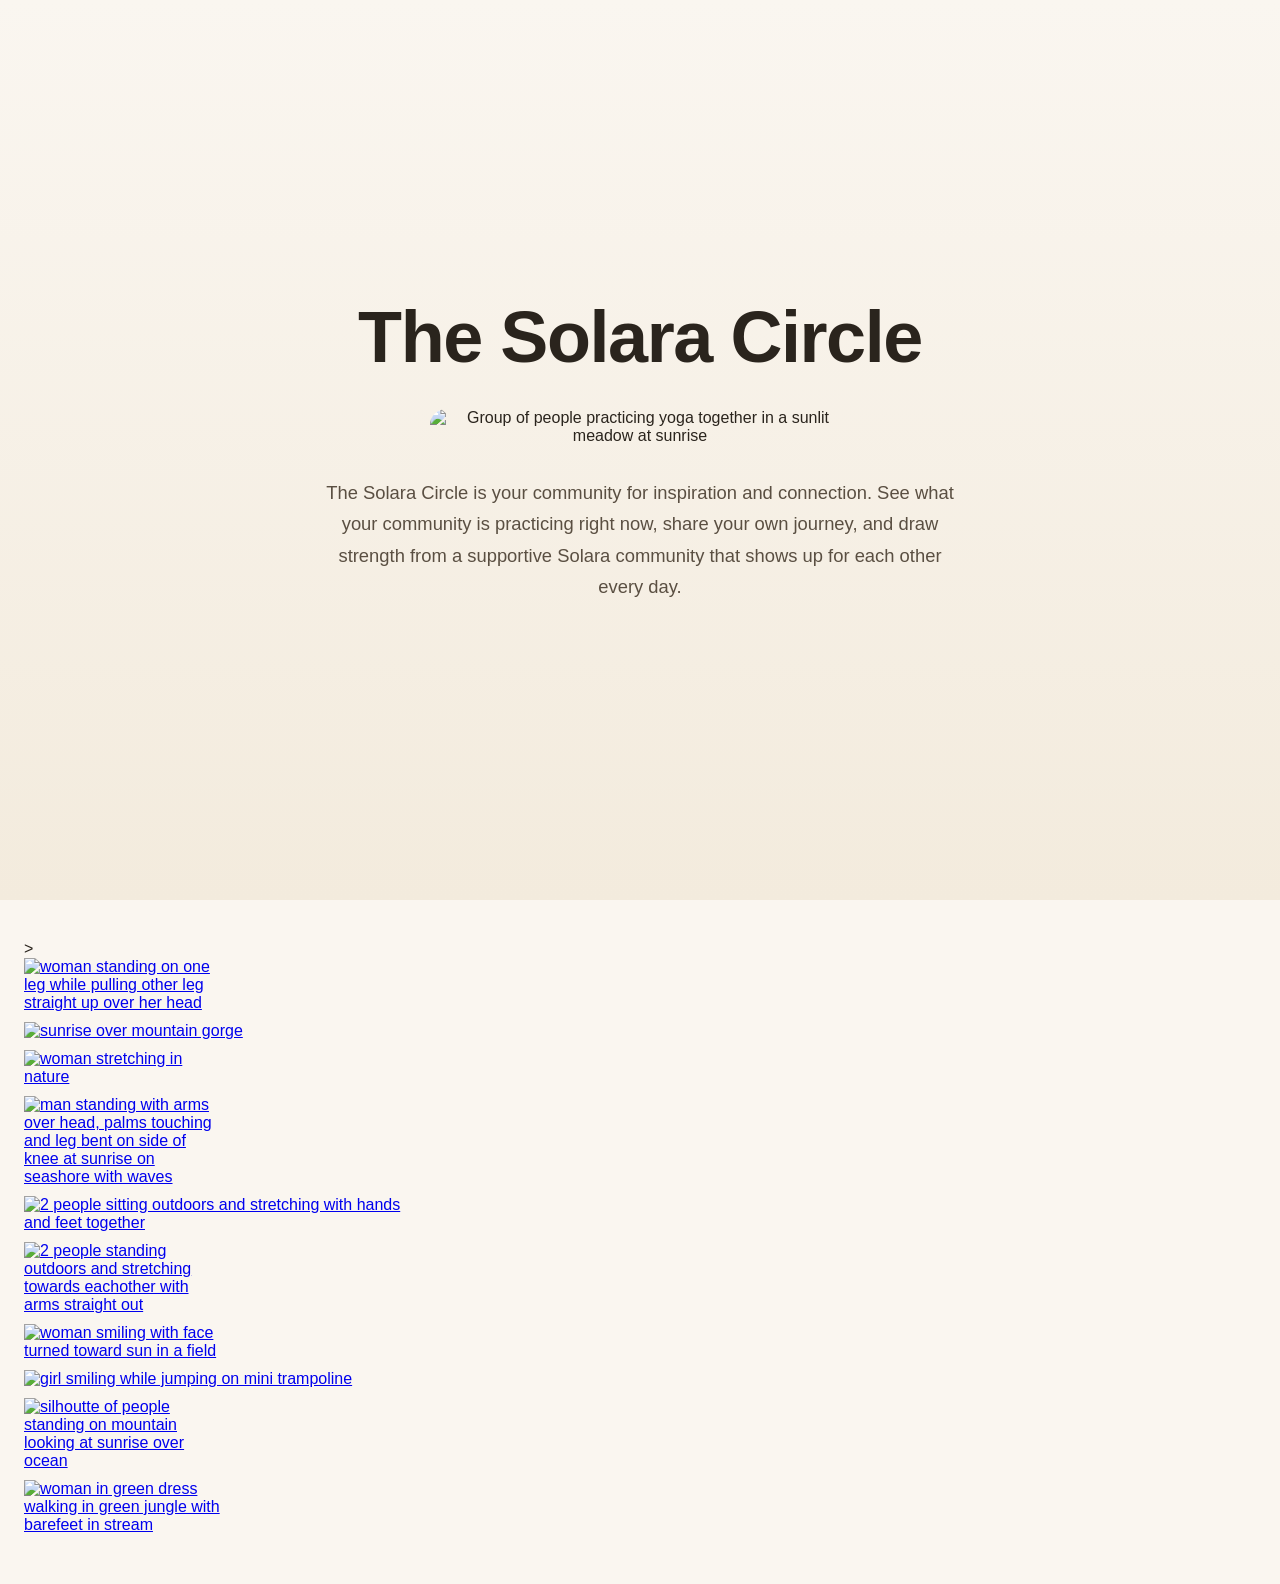
==== public/barebones.html @ b9ca7223 "Code edited in Lovable Code Editor Edited UI in Lovable  Co-authored-by: rachelb777 <196498202+rache" ====
<!doctype html>
<html lang="en">
  <head>
    <meta charset="UTF-8" />
    <meta name="viewport" content="width=device-width, initial-scale=1.0" />
    <title>Barebones Page</title>
    <link rel="stylesheet" href="/lightbox2/css/lightbox.min.css" />
    <link rel="stylesheet" href="https://unpkg.com/aos@next/dist/aos.css" />
    <script src="https://code.jquery.com/jquery-3.7.1.min.js"></script>
    <script src="https://unpkg.com/masonry-layout@4/dist/masonry.pkgd.js"></script>
    <style>
      .grid-item { width: 200px; margin-bottom: 10px; }
      .grid-item img { width: 100%; display: block; }
      .grid-item--width2 { width: 400px; }
      body { margin: 0; font-family: -apple-system, BlinkMacSystemFont, "Segoe UI", Roboto, sans-serif; color: #2a241d; background: #faf6f0; }
      .hero {
        min-height: 100vh;
        display: flex;
        flex-direction: column;
        align-items: center;
        justify-content: center;
        text-align: center;
        padding: 80px 24px;
        box-sizing: border-box;
        background: linear-gradient(180deg, #faf6f0 0%, #f3ebdd 100%);
      }
      .hero h1 {
        font-size: clamp(2.5rem, 6vw, 4.5rem);
        font-weight: 600;
        letter-spacing: -0.02em;
        margin: 0 0 32px;
        line-height: 1.1;
      }
      .hero img.hero-image {
        width: min(420px, 80%);
        height: auto;
        border-radius: 16px;
        box-shadow: 0 20px 60px -20px rgba(80, 60, 30, 0.35);
        margin-bottom: 32px;
        display: block;
      }
      .hero p {
        max-width: 640px;
        font-size: clamp(1rem, 1.6vw, 1.15rem);
        line-height: 1.7;
        color: #5a4f42;
        margin: 0 auto;
      }
      .gallery-section { padding: 40px 24px; }
      .gallery-section h2 {
        text-align: center;
        font-size: 2rem;
        font-weight: 600;
        margin: 0 0 32px;
      }
    </style>
  </head>
  <body>
    <section class="hero">
      <h1>The Solara Circle</h1>
      <img
        class="hero-image"
        src="/hero/group_stretch.jpg"
        alt="Group of people practicing yoga together in a sunlit meadow at sunrise"
      />
      <p>
        The Solara Circle is your community for inspiration and connection. See what your community is practicing right
        now, share your own journey, and draw strength from a supportive Solara community that shows up for each other
        every day.
      </p>
    </section>
    <section class="gallery-section">
      <div class="grid">
        <div class="grid-item" data-aos="fade-up" data-aos-duration="2000" data-aos-delay="200">
          >
          <a
            href="/large/handfoot_stretch_wesley-tingey--nZynZmR3Ls-unsplash-3.jpg"
            data-lightbox="gallery"
            data-title="Deep Balance Pose"
            ><img
              src="/grid/handfoot_stretch.jpg"
              alt="woman standing on one leg while pulling other leg straight up over her head"
          /></a>
        </div>
        <div class="grid-item grid-item--width2" data-aos="fade-up" data-aos-duration="2000" data-aos-delay="200">
          <a
            href="/large/mountain_sun_luke-richardson-dI7vfR1Bqcg-unsplash-3.jpg"
            data-lightbox="gallery"
            data-title="Mountain Gorge Sunrise"
            ><img src="/grid/mountain_sun.jpg" alt="sunrise over mountain gorge"
          /></a>
        </div>
        <div class="grid-item" data-aos="fade-up" data-aos-duration="2000" data-aos-delay="200">
          <a
            href="/large/stretch_braid_luemen-rutkowski-mIHbipd5-Qw-unsplash-3.jpg"
            data-lightbox="gallery"
            data-title="Outdoor Nature Stretch"
            ><img src="/grid/stretch_braid.jpg" alt="woman stretching in nature"
          /></a>
        </div>
        <div class="grid-item" data-aos="fade-up" data-aos-duration="2000" data-aos-delay="200">
          <a
            href="/large/Surya_namaskar_at_the_sea_shore-3.jpg"
            data-lightbox="gallery"
            data-title="Seashore Surya Namaskar"
            ><img
              src="/grid/surya_namaskar.jpg"
              alt="man standing with arms over head, palms touching and leg bent on side of knee at sunrise on seashore with waves"
          /></a>
        </div>
        <div class="grid-item grid-item--width2" data-aos="fade-up" data-aos-duration="2000" data-aos-delay="200">
          <a
            href="/large/best_community_pexels-silverkblack-36715242-4.jpg"
            data-lightbox="gallery"
            data-title="Partner Stretch Practice"
            ><img
              src="/grid/best_community.jpg"
              alt="2 people sitting outdoors and stretching with hands and feet together"
          /></a>
        </div>
        <div class="grid-item" data-aos="fade-up" data-aos-duration="2000" data-aos-delay="200">
          <a
            href="/large/communit_stretch_towards_pexels-silverkblack-36715217-3.jpg"
            data-lightbox="gallery"
            data-title="Community Outreach Stretching"
            ><img
              src="/grid/community_stretch.jpg"
              alt="2 people standing outdoors and stretching towards eachother with arms straight out"
          /></a>
        </div>
        <div class="grid-item" data-aos="fade-up" data-aos-duration="2000" data-aos-delay="200">
          <a
            href="/large/editbehnam-samipour-SBvW39-W60I-unsplash-3.jpg"
            data-lightbox="gallery"
            data-title="Midday Sun Meditation"
            ><img src="/grid/edit_behnam.jpg" alt="woman smiling with face turned toward sun in a field"
          /></a>
        </div>
        <div class="grid-item grid-item--width2" data-aos="fade-up" data-aos-duration="2000" data-aos-delay="200">
          <a
            href="/large/girl_trampoline_pexels-ron-lach-10045070-3.jpg"
            data-lightbox="gallery"
            data-title="Rebounding Exercise"
            ><img src="/grid/girl_trampoline.jpg" alt="girl smiling while jumping on mini trampoline"
          /></a>
        </div>
        <div class="grid-item" data-aos="fade-up" data-aos-duration="2000" data-aos-delay="200">
          <a
            href="/large/goldenhill_sun-john-towner-CakC6u4d95g-unsplash-3.jpg"
            data-lightbox="gallery"
            data-title="Sunrise at Golden Hill"
            ><img
              src="/grid/goldenhill_sun.jpg"
              alt="silhoutte of people standing on mountain looking at sunrise over ocean"
          /></a>
        </div>
        <div class="grid-item" data-aos="fade-up" data-aos-duration="2000" data-aos-delay="200">
          <a
            href="/large/greendress_feet_conikal-ft7WMh4T_AQ-unsplash-3.jpg"
            data-lightbox="gallery"
            data-title="Barefoot Stream Walk"
            ><img
              src="/grid/greendress_feet.jpg"
              alt="woman in green dress walking in green jungle with barefeet in stream"
          /></a>
        </div>
      </div>
    </section>
    <script>
      window.onload = function () {
        $('.grid').masonry({
          itemSelector: '.grid-item',
          columnWidth: 200,
          gutter: 10
        });
      };
    </script>
    <script src="/lightbox2/js/lightbox.min.js"></script>
    <script src="https://unpkg.com/aos@next/dist/aos.js"></script>
    <script>
           AOS.init({
            once: true,
            easing: 'ease-in-sine'
      });
    </script>
  </body>
</html>
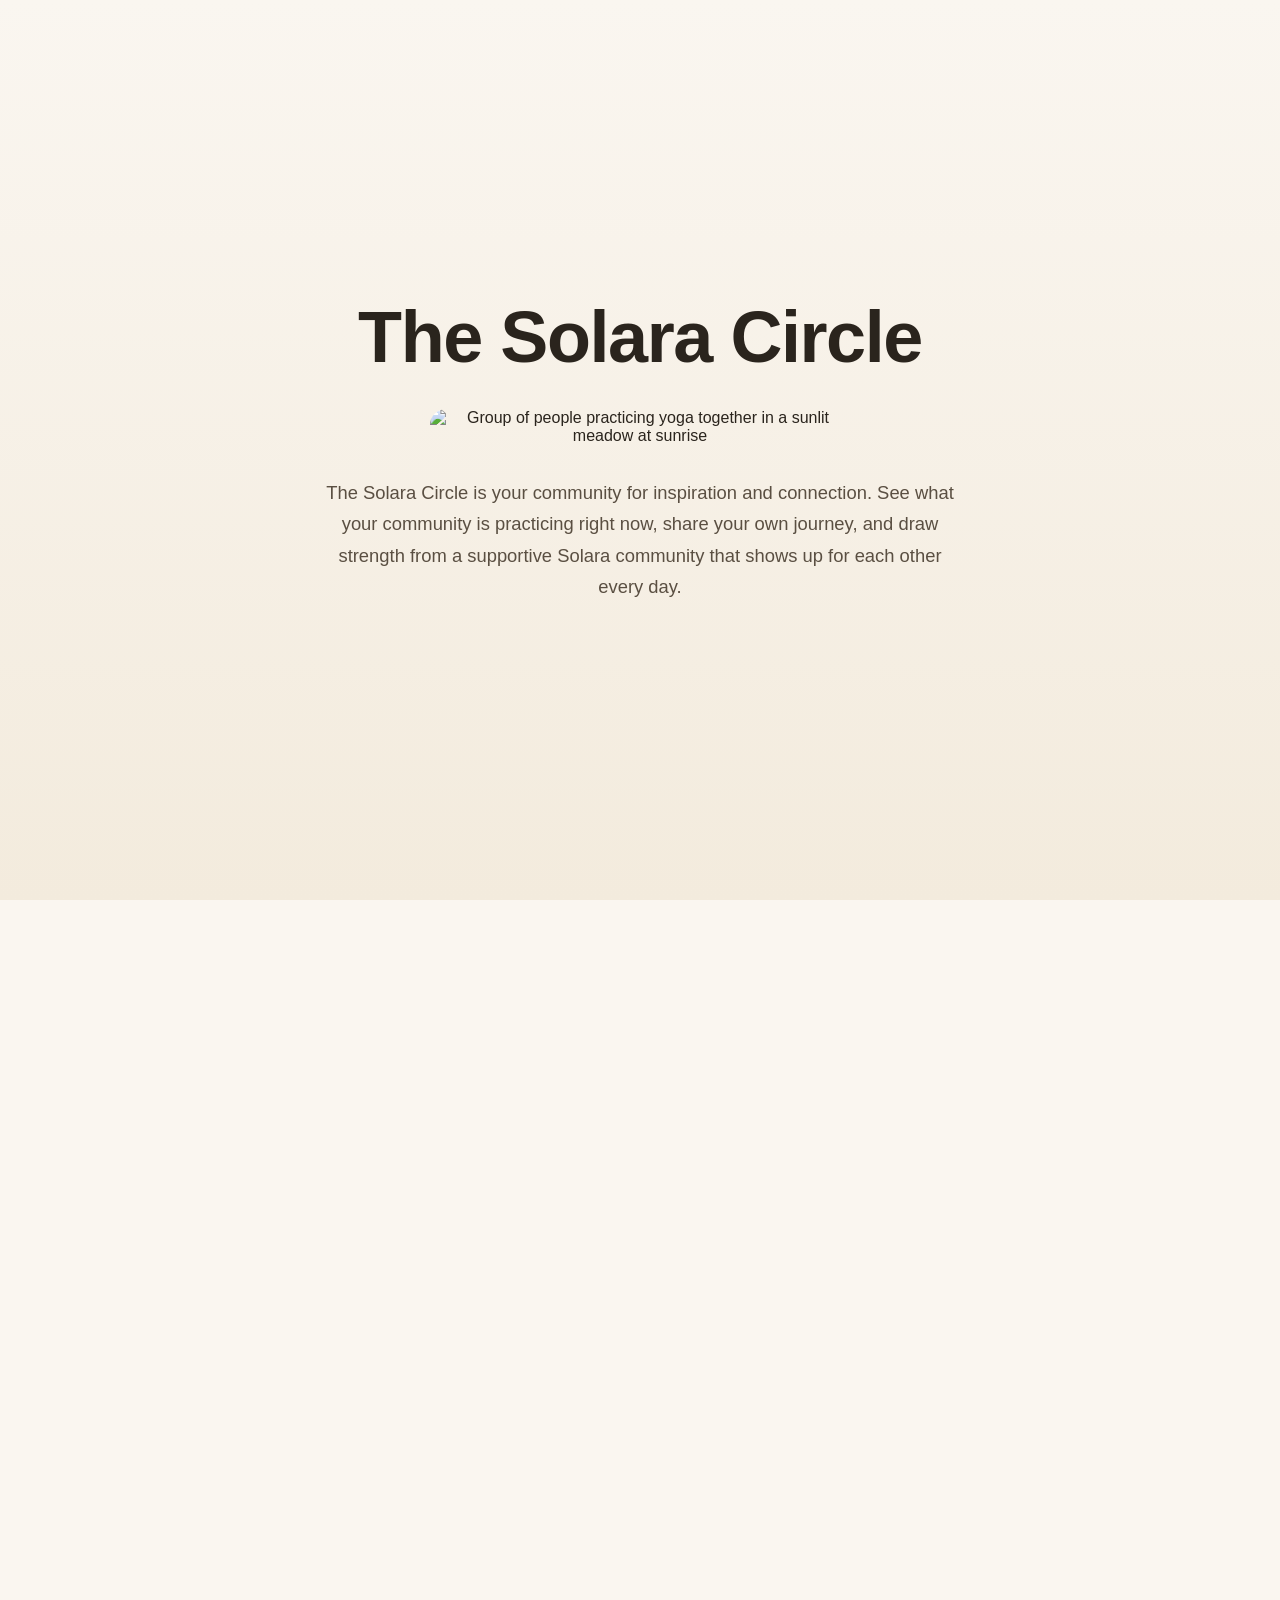
==== commit 8321325a: "Code edited in Lovable Code Editor Edited UI in Lovable  Co-authored-by: rachelb777 <196498202+rache" ====
--- a/public/barebones.html
+++ b/public/barebones.html
@@ -181,6 +181,7 @@
            AOS.init({
             once: true,
             easing: 'ease-in-sine'
+            offset: 50
       });
     </script>
   </body>
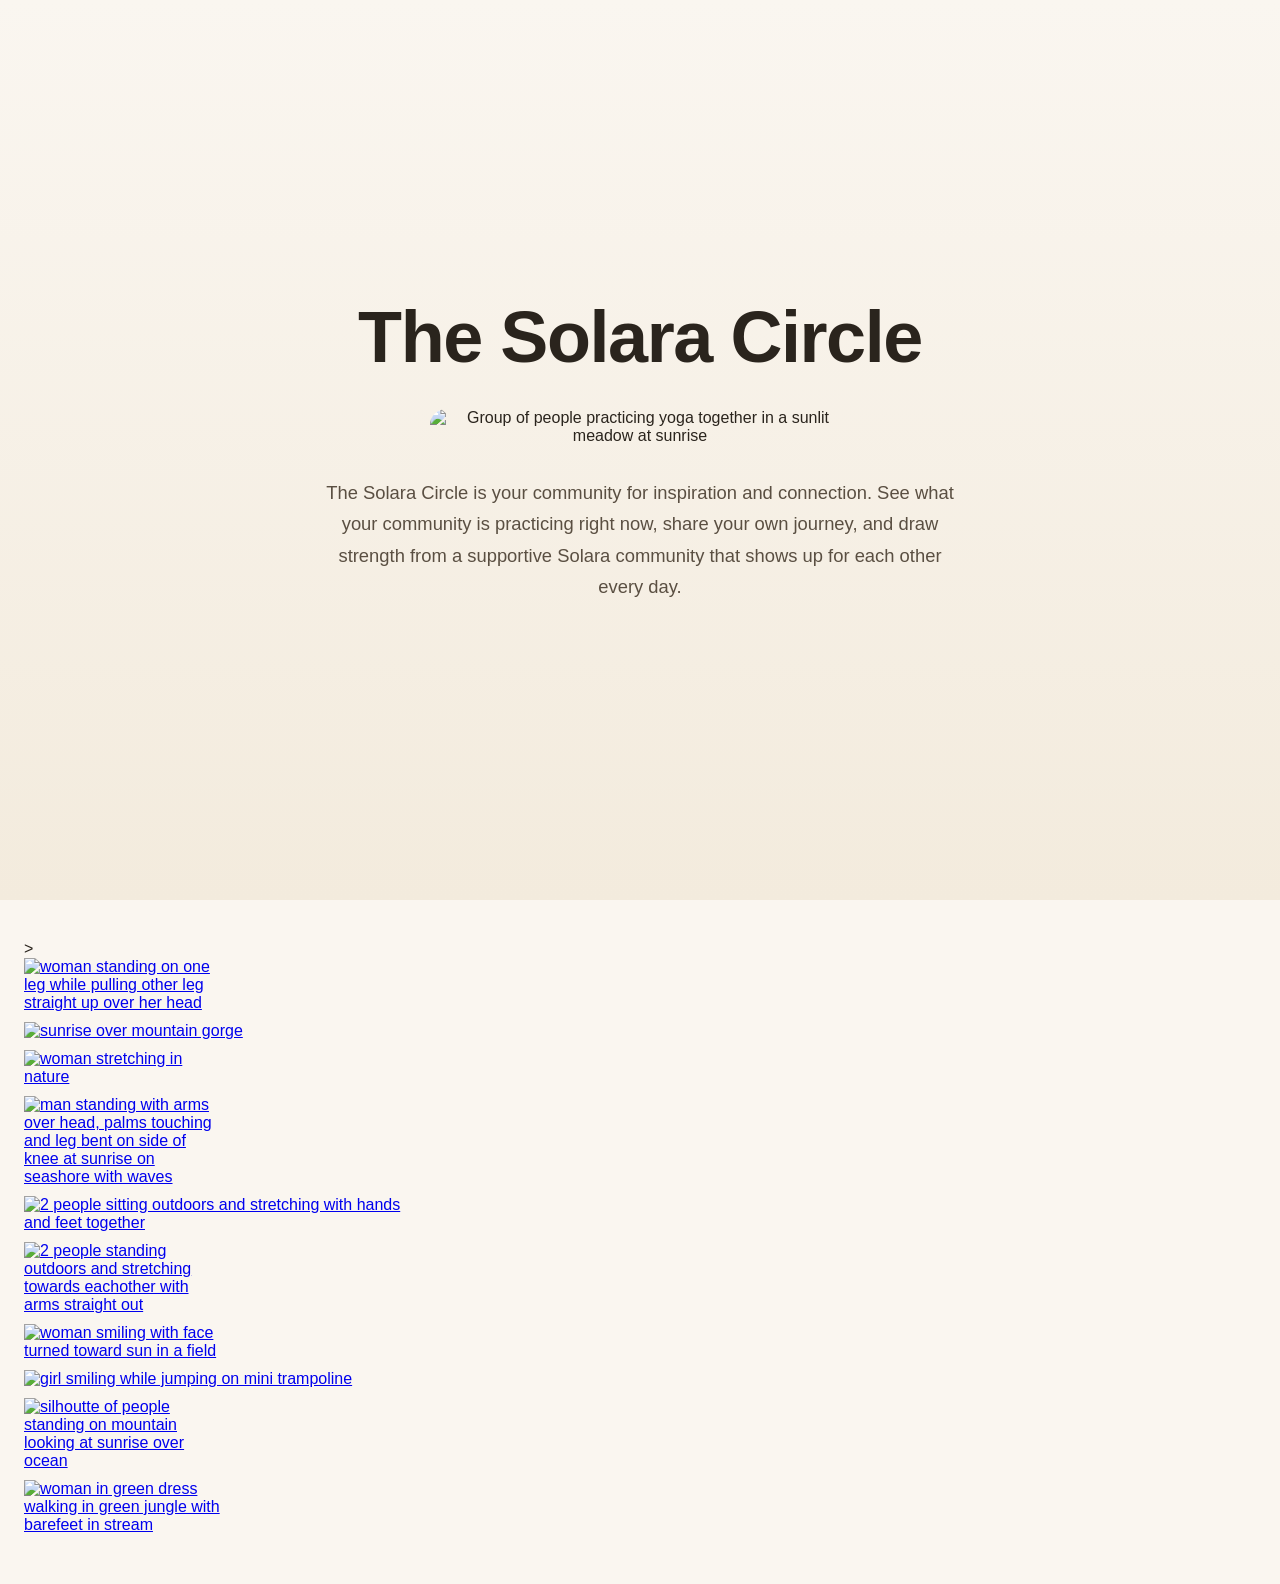
==== commit 16b00606: "Reverted to commit b9ca7223ea7dd02199bd0b5637ddd6256d56abad" ====
--- a/public/barebones.html
+++ b/public/barebones.html
@@ -181,7 +181,6 @@
            AOS.init({
             once: true,
             easing: 'ease-in-sine'
-            offset: 50
       });
     </script>
   </body>
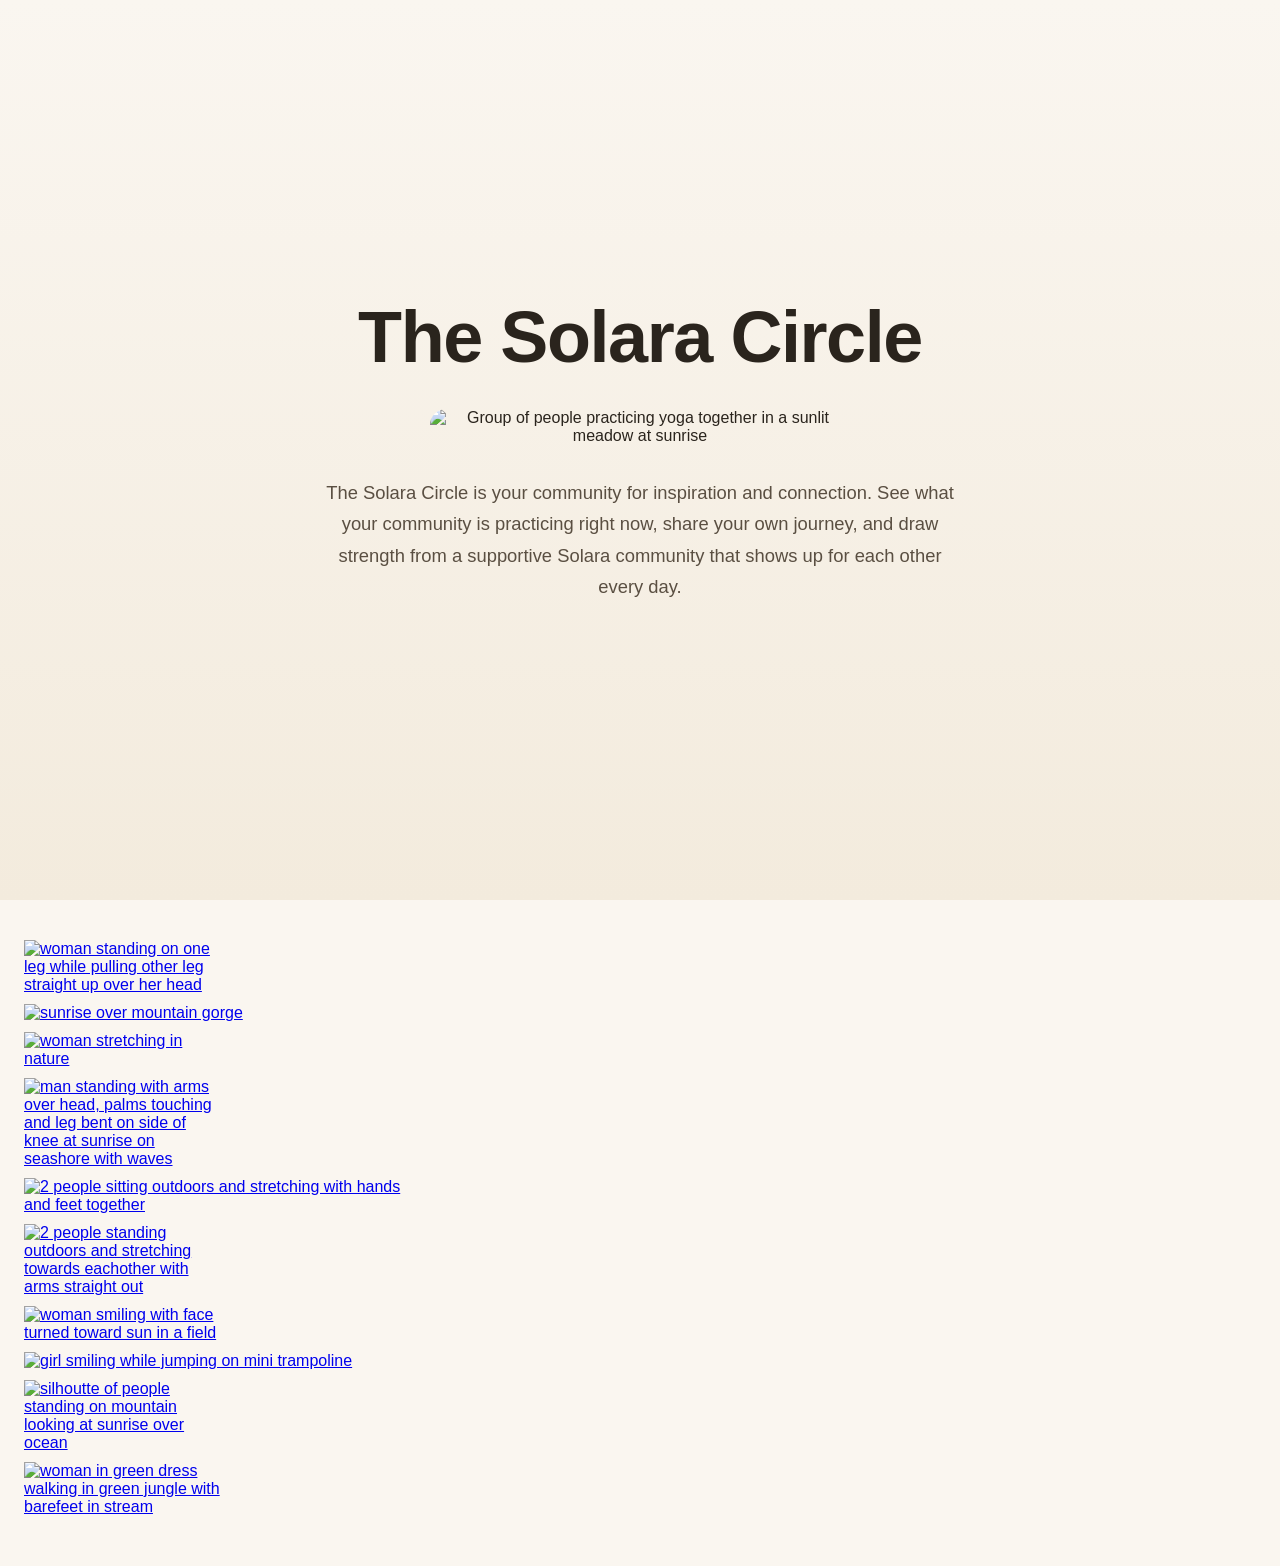
==== commit 6877a8a9: "Code edited in Lovable Code Editor Edited UI in Lovable  Co-authored-by: rachelb777 <196498202+rache" ====
--- a/public/barebones.html
+++ b/public/barebones.html
@@ -10,8 +10,16 @@
     <script src="https://unpkg.com/masonry-layout@4/dist/masonry.pkgd.js"></script>
     <style>
       .grid-item { width: 200px; margin-bottom: 10px; }
-      .grid-item img { width: 100%; display: block; }
+
       .grid-item--width2 { width: 400px; }
+      .grid-item img {
+        width: 100%;
+        display: block;
+        transition: transform 0.4s ease;
+      }
+      .grid-item img:hover {
+        transform: scale(1.08);
+      }
       body { margin: 0; font-family: -apple-system, BlinkMacSystemFont, "Segoe UI", Roboto, sans-serif; color: #2a241d; background: #faf6f0; }
       .hero {
         min-height: 100vh;
@@ -72,7 +80,6 @@
     <section class="gallery-section">
       <div class="grid">
         <div class="grid-item" data-aos="fade-up" data-aos-duration="2000" data-aos-delay="200">
-          >
           <a
             href="/large/handfoot_stretch_wesley-tingey--nZynZmR3Ls-unsplash-3.jpg"
             data-lightbox="gallery"
